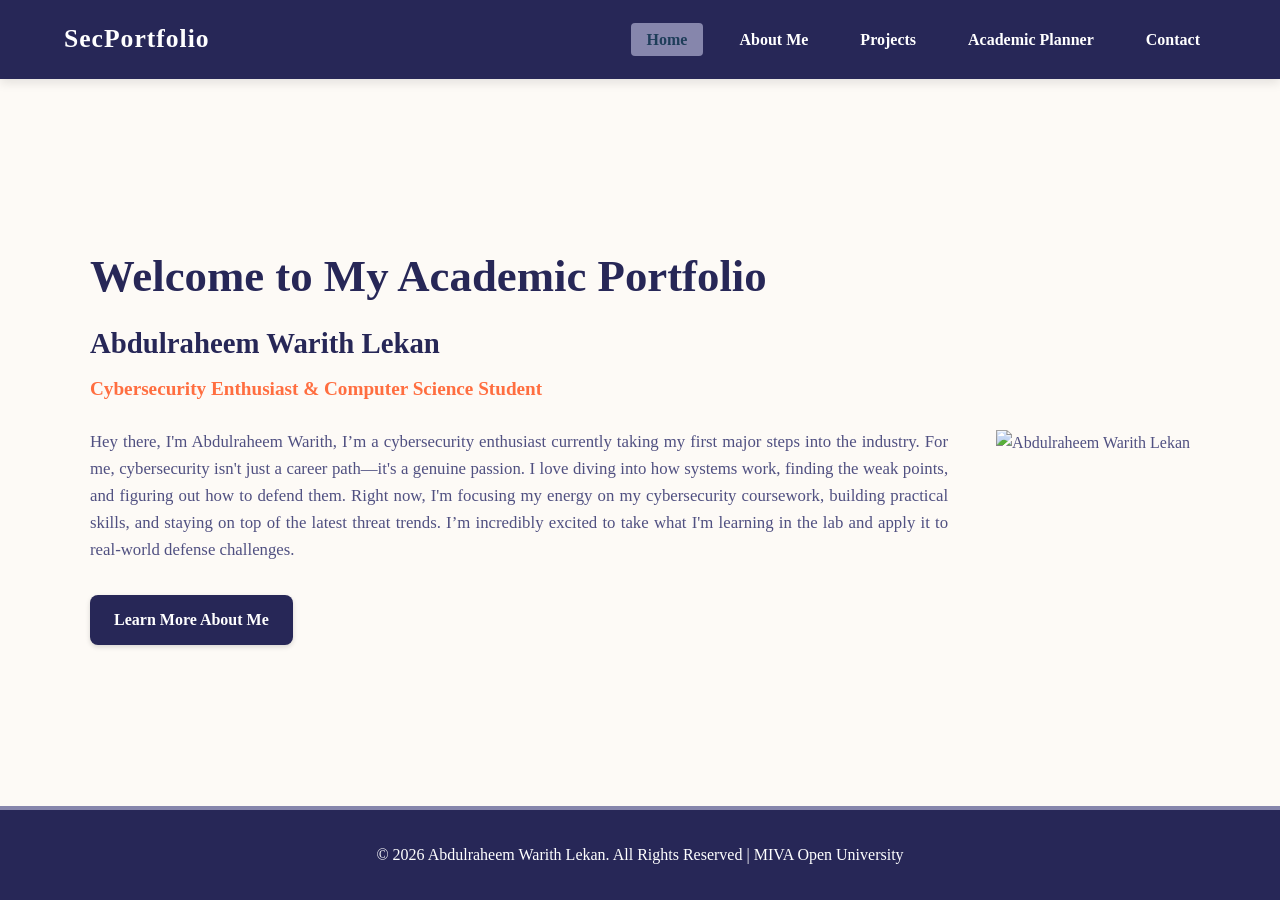
==== index.html @ 94b6bfc5 "Add files via upload" ====
<!DOCTYPE html>
<html lang="en">
<head>
    <meta charset="UTF-8">
    <meta name="viewport" content="width=device-width, initial-scale=1.0">
    <title>Academic Portfolio | Abdulraheem Warith Lekan</title>
    <link rel="stylesheet" href="css/style.css">
</head>
<body>
    <header class="navbar">
        <div class="logo">SecPortfolio</div>
        <nav>
            <ul>
                <li><a href="index.html" class="active">Home</a></li>
                <li><a href="about.html">About Me</a></li>
                <li><a href="projects.html">Projects</a></li>
                <li><a href="planner.html">Academic Planner</a></li>
                <li><a href="contact.html">Contact</a></li>
            </ul>
        </nav>
    </header>

    <main class="container hero-section">
        <div class="hero-content">
            <h1>Welcome to My Academic Portfolio</h1>
            <p class="student-name-title">Abdulraheem Warith Lekan</p>
            <p class="tagline">Cybersecurity Enthusiast & Computer Science Student</p>
            <p class="bio">
                Hey there, I'm Abdulraheem Warith, I’m a cybersecurity enthusiast currently taking my first major steps into the industry. For me, cybersecurity isn't just a career path—it's a genuine passion. I love diving into how systems work, finding the weak points, and figuring out how to defend them. Right now, I'm focusing my energy on my cybersecurity coursework, building practical skills, and staying on top of the latest threat trends. I’m incredibly excited to take what I'm learning in the lab and apply it to real-world defense challenges.
            </p>
            <a href="about.html" class="btn">Learn More About Me</a>
        </div>
        <div class="hero-image">
            <!-- Simulated student image profile frame -->
            <img src="image2.jpg"  alt="Abdulraheem Warith Lekan" class="profile-image">  
        </div>
    </main>

    <footer>
        <p>&copy; 2026 Abdulraheem Warith Lekan. All Rights Reserved | MIVA Open University</p>
    </footer>
</body>
</html>
---- css/style.css ----
/* Custom CSS Variables & Color Scheme */
:root {
    --primary-color: #272757;   
    --accent-color: #8686ac;    
    --bg-color: #f5f0e1;
    --text-color: #505081;
    --card-bg: #ffffff;
    --error-color: #272757;
    --success-color: #0F0E47;
    --border-radius: 8px;
    --transition: all 0.3s cubic-bezier(0.25, 0.8, 0.25, 1);
}

* {
    margin: 0;
    padding: 0;
    box-sizing: border-box;
}


@import url('https://fonts.googleapis.com/css2?family=Playfair+Display:ital,wght@0,400..900;1,400..900&display=swap');

body {
    font-family: "Playfair Display", serif;
    line-height: 1.6;
    background-color: #fdfaf6;
    color: var(--text-color);
    display: flex;
    flex-direction: column;
    min-height: 100vh;
}

/* Header & Nav Styling using Flexbox */
.navbar {
    background-color: var(--primary-color);
    display: flex;
    justify-content: space-between;
    align-items: center;
    padding: 1.2rem 5%;
    color: #ffffff;
    box-shadow: 0 4px 10px rgba(0,0,0,0.1);
}

.navbar .logo {
    font-size: 1.6rem;
    font-weight: bold;
    letter-spacing: 1px;
}

.navbar ul {
    display: flex;
    list-style: none;
}

.navbar ul li {
    margin-left: 20px;
}

.navbar ul li a {
    color: #ffffff;
    text-decoration: none;
    font-weight: bold;
    padding: 8px 16px;
    border-radius: 4px;
    transition: var(--transition);
}

.navbar ul li a:hover,
.navbar ul li a.active {
    background-color: var(--accent-color);
    color: #1e3d59;
}

/* Base Container spacing */
.container {
    flex: 1;
    width: 90%;
    max-width: 1100px;
    margin: 3rem auto;
}

/* Homepage Hero Layout (Flexbox & responsivewrap) */
.hero-section {
    display: flex;
    flex-wrap: wrap;
    align-items: center;
    gap: 3rem;
    justify-content: space-between;
}

.hero-content {
    flex: 1.2;
    min-width: 300px;
}

.hero-content h1 {
    font-size: 2.8rem;
    margin-bottom: 0.5rem;
    color: var(--primary-color);
}

.student-name-title {
    font-size: 1.8rem;
    font-weight: bold;
    color: var(--primary-color);
    margin-bottom: 0.5rem;
}

.tagline {
    font-size: 1.2rem;
    font-weight: bold;
    color: #ff6e40;
    margin-bottom: 1.5rem;
}

.bio {
    margin-bottom: 2rem;
    text-align: justify;
    font-size: 1.05rem;
}

.profile-pic {
    border-radius: 50%;
    width: 280px;
    height: 280px;
    object-fit: cover;
    border: 6px solid var(--primary-color);
    box-shadow: 0 6px 15px rgba(0,0,0,0.15);
    transition: var(--transition);
}

.profile-pic:hover {
    transform: scale(1.05);
}

/* Styled Interactive Buttons */
.btn {
    display: inline-block;
    background-color: var(--primary-color);
    color: #ffffff;
    padding: 12px 24px;
    text-decoration: none;
    border-radius: var(--border-radius);
    transition: var(--transition);
    border: none;
    cursor: pointer;
    font-weight: bold;
    box-shadow: 0 2px 5px rgba(0,0,0,0.15);
}

.btn:hover {
    background-color: var(--accent-color);
    color: var(--primary-color);
    transform: translateY(-3px);
    box-shadow: 0 4px 10px rgba(0,0,0,0.2);
}

.btn-block {
    width: 100%;
}

/* Responsive Grid layouts */
.grid-2-col {
    display: grid;
    grid-template-columns: repeat(auto-fit, minmax(300px, 1fr));
    gap: 2rem;
    margin-top: 1.5rem;
}

.card {
    background: var(--card-bg);
    padding: 2rem;
    border-radius: var(--border-radius);
    box-shadow: 0 4px 10px rgba(0,0,0,0.05);
    border-left: 5px solid var(--primary-color);
}

.skills-list {
    list-style-type: square;
    margin-left: 20px;
    padding-top: 10px;
}

/* Academic Table Layout Styling */
.table-container {
    margin: 3rem 0;
    overflow-x: auto;
}

.academic-table {
    width: 100%;
    border-collapse: collapse;
    margin-top: 1rem;
    background: var(--card-bg);
    box-shadow: 0 4px 12px rgba(0,0,0,0.05);
    border-radius: var(--border-radius);
    overflow: hidden;
}

.academic-table th, 
.academic-table td {
    padding: 15px 20px;
    text-align: left;
    border-bottom: 1px solid #eee;
}

.academic-table th {
    background-color: var(--primary-color);
    color: #ffffff;
    font-weight: bold;
}

.academic-table tbody tr:hover {
    background-color: #f9f9fd;
}

/* Media (Video introduction) frame */
.media-box {
    margin-top: 3rem;
}

.portfolio-video {
    border-radius: var(--border-radius);
    box-shadow: 0 6px 15px rgba(0,0,0,0.1);
}

/* Projects Showcase Grid */
.projects-grid {
    display: grid;
    grid-template-columns: repeat(auto-fit, minmax(300px, 1fr));
    gap: 2.5rem;
    margin-top: 1.5rem;
}

.project-card {
    background-color: var(--card-bg);
    border-radius: var(--border-radius);
    overflow: hidden;
    box-shadow: 0 4px 12px rgba(0,0,0,0.08);
    transition: var(--transition);
}

.project-card:hover {
    transform: translateY(-8px);
    box-shadow: 0 12px 20px rgba(0,0,0,0.15);
}

.project-img {
    width: 100%;
    height: 200px;
    object-fit: cover;
}

.project-info {
    padding: 1.8rem;
}

.project-info h3 {
    margin-bottom: 0.5rem;
    color: var(--primary-color);
}

.project-link {
    display: inline-block;
    margin-top: 1.2rem;
    color: #ff6e40;
    text-decoration: none;
    font-weight: bold;
    transition: var(--transition);
}

.project-link:hover {
    color: var(--primary-color);
}

/* Planner App Styling */
.planner-widget {
    background: var(--card-bg);
    padding: 2.5rem;
    border-radius: var(--border-radius);
    box-shadow: 0 4px 15px rgba(0,0,0,0.08);
    margin-top: 2rem;
}

#todo-form {
    display: flex;
    gap: 15px;
    margin-bottom: 2rem;
}

#task-input {
    flex: 1;
    padding: 12px;
    border: 1px solid #ddd;
    border-radius: var(--border-radius);
    font-size: 1rem;
}

#task-list {
    list-style: none;
}

#task-list li {
    display: flex;
    justify-content: space-between;
    align-items: center;
    padding: 12px 18px;
    border-bottom: 1px solid #eee;
    background: #fdfdfd;
    margin-bottom: 8px;
    border-radius: 4px;
    box-shadow: 0 2px 4px rgba(0,0,0,0.02);
}

#task-list li.completed span {
    text-decoration: line-through;
    color: #a0aec0;
}

.task-buttons button {
    margin-left: 8px;
    padding: 6px 12px;
    border: none;
    border-radius: 4px;
    cursor: pointer;
    font-weight: bold;
    transition: var(--transition);
}

.complete-btn {
    background-color: var(--success-color);
    color: white;
}

.delete-btn {
    background-color: var(--error-color);
    color: white;
}

.task-buttons button:hover {
    transform: scale(1.1);
}

/* Direct Contact Info card spacing */
.direct-contact-info {
    background: var(--card-bg);
    padding: 1.5rem;
    border-radius: var(--border-radius);
    box-shadow: 0 2px 6px rgba(0,0,0,0.05);
    margin: 1.5rem auto;
    max-width: 600px;
    text-align: center;
}

.direct-contact-info a {
    color: #ff6e40;
    text-decoration: none;
    font-weight: bold;
}

/* Styled Forms */
.styled-form {
    max-width: 600px;
    margin: 1.5rem auto;
    background: var(--card-bg);
    padding: 2.5rem;
    border-radius: var(--border-radius);
    box-shadow: 0 4px 15px rgba(0,0,0,0.08);
}

.form-group {
    margin-bottom: 1.5rem;
}

.form-group label {
    display: block;
    font-weight: bold;
    margin-bottom: 8px;
    color: var(--primary-color);
}

.form-group input, 
.form-group textarea {
    width: 100%;
    padding: 12px;
    border: 1px solid #ccc;
    border-radius: var(--border-radius);
    font-size: 1rem;
    transition: var(--transition);
}

.form-group input:focus, 
.form-group textarea:focus {
    outline: none;
    border-color: var(--primary-color);
    box-shadow: 0 0 5px rgba(30,61,89,0.2);
}

/* Banner Notices */
.error-banner {
    background-color: #fde8e8;
    color: #9b2c2c;
    padding: 12px 18px;
    border-radius: var(--border-radius);
    margin: 1rem auto;
    max-width: 600px;
    border: 1px solid #f8b4b4;
    font-weight: bold;
}

.success-banner {
    background-color: #def7ec;
    color: #03543f;
    padding: 12px 18px;
    border-radius: var(--border-radius);
    margin: 1rem auto;
    max-width: 600px;
    border: 1px solid #84e1bc;
    font-weight: bold;
}

/* Footer layout */
footer {
    background-color: var(--primary-color);
    color: #fff;
    text-align: center;
    padding: 2rem 0;
    margin-top: auto;
    border-top: 4px solid var(--accent-color);
}

/* Responsive Mobile Navigation Breakpoint */
@media (max-width: 768px) {
    .navbar {
        flex-direction: column;
        text-align: center;
    }
    
    .navbar ul {
        margin-top: 15px;
        flex-wrap: wrap;
        justify-content: center;
    }

    .navbar ul li {
        margin: 5px 8px;
    }

    .hero-section {
        flex-direction: column-reverse;
        text-align: center;
    }

    .hero-content h1 {
        font-size: 2.2rem;
    }
}
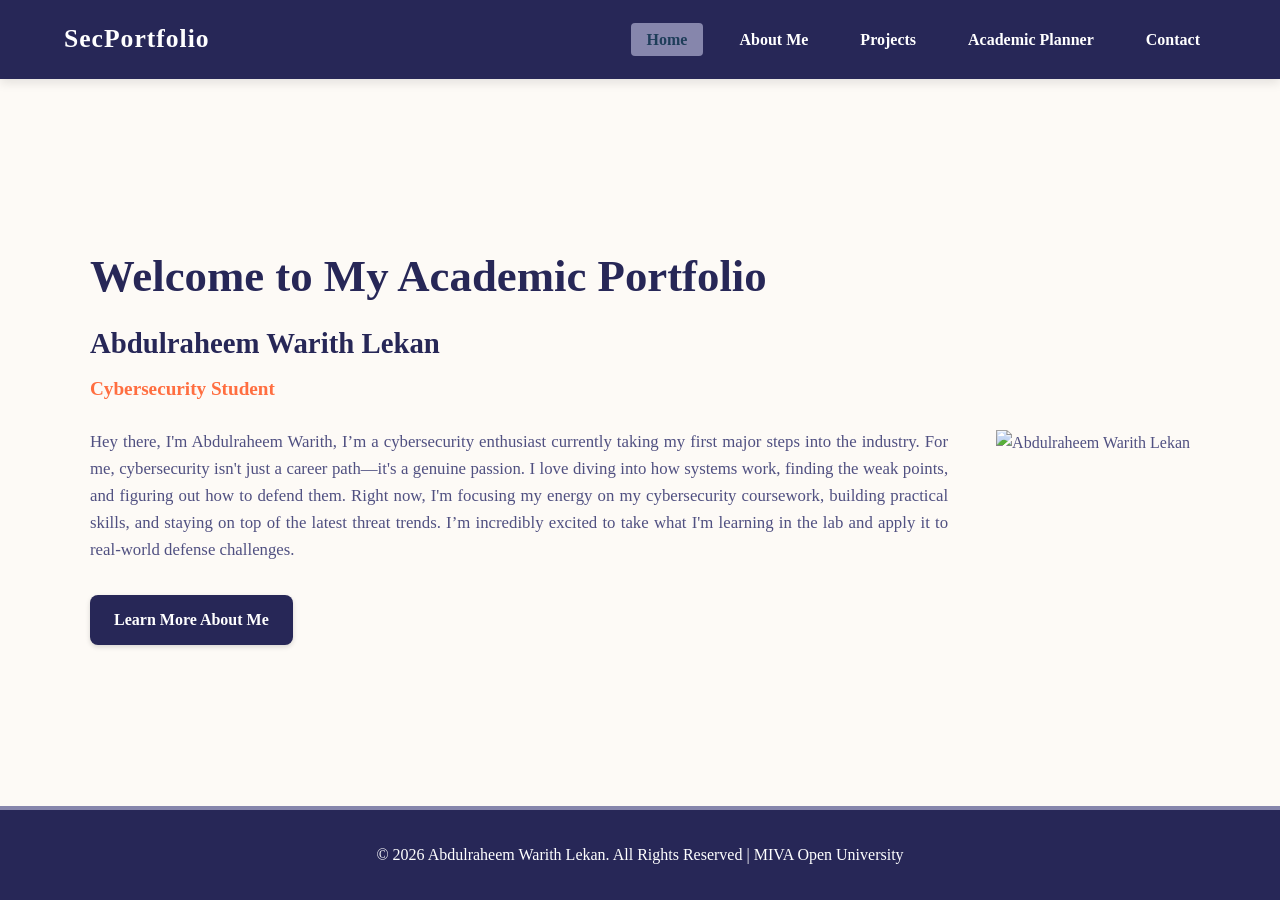
==== commit bbd1214d: "Modify hero section and update image source Updated the hero section tagline and image source." ====
--- a/index.html
+++ b/index.html
@@ -24,7 +24,7 @@
         <div class="hero-content">
             <h1>Welcome to My Academic Portfolio</h1>
             <p class="student-name-title">Abdulraheem Warith Lekan</p>
-            <p class="tagline">Cybersecurity Enthusiast & Computer Science Student</p>
+            <p class="tagline">Cybersecurity Student</p>
             <p class="bio">
                 Hey there, I'm Abdulraheem Warith, I’m a cybersecurity enthusiast currently taking my first major steps into the industry. For me, cybersecurity isn't just a career path—it's a genuine passion. I love diving into how systems work, finding the weak points, and figuring out how to defend them. Right now, I'm focusing my energy on my cybersecurity coursework, building practical skills, and staying on top of the latest threat trends. I’m incredibly excited to take what I'm learning in the lab and apply it to real-world defense challenges.
             </p>
@@ -32,7 +32,7 @@
         </div>
         <div class="hero-image">
             <!-- Simulated student image profile frame -->
-            <img src="image2.jpg"  alt="Abdulraheem Warith Lekan" class="profile-image">  
+            <img src="https://github.com/user-attachments/assets/5ac76a2a-7aa4-43ff-88a4-e687269d2722"  alt="Abdulraheem Warith Lekan" class="profile-image">  
         </div>
     </main>
 
@@ -40,4 +40,4 @@
         <p>&copy; 2026 Abdulraheem Warith Lekan. All Rights Reserved | MIVA Open University</p>
     </footer>
 </body>
-</html>+</html>
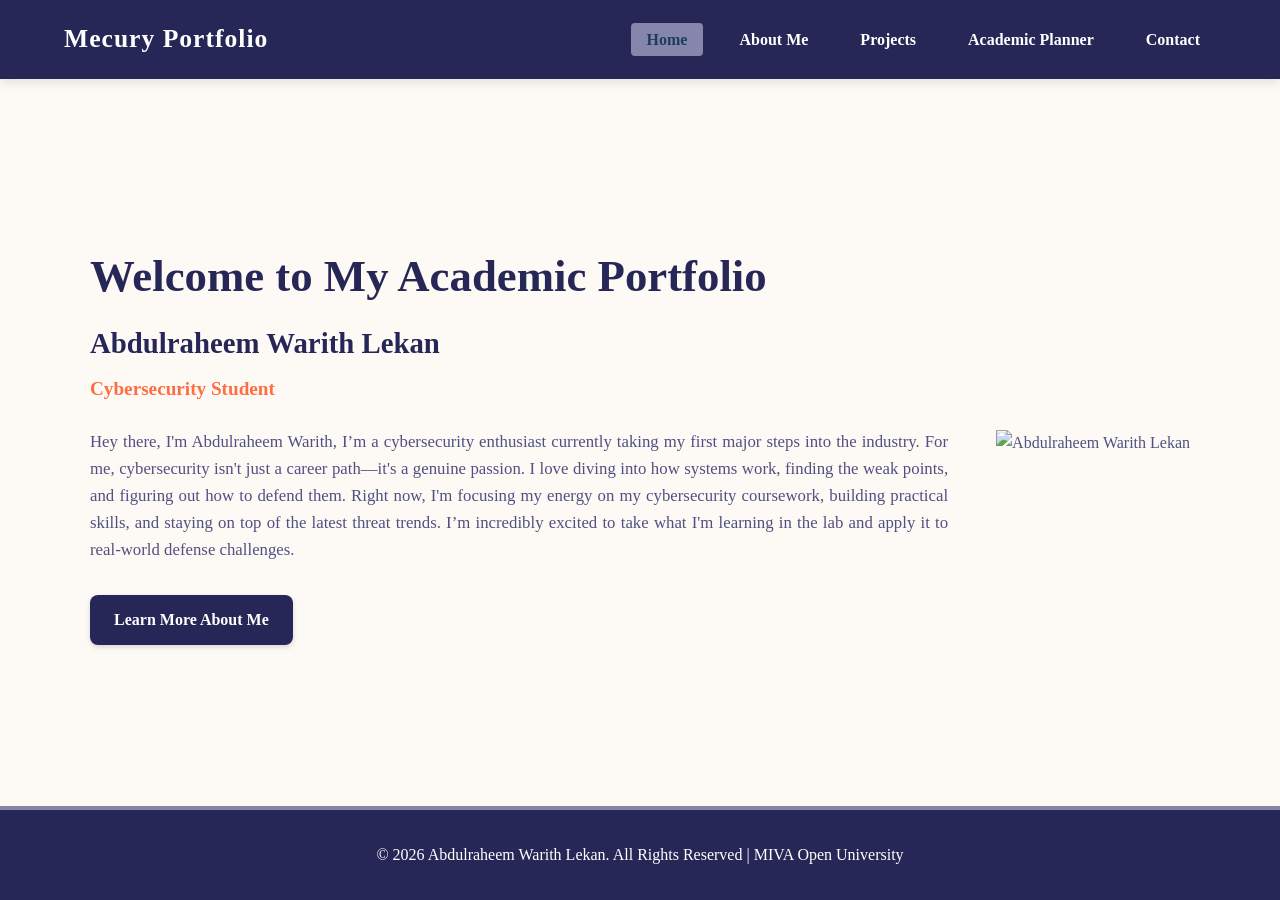
==== commit 39f4ea93: "Change logo name in index.html Updated the logo name from 'SecPortfolio' to 'Mecury Portfolio'." ====
--- a/index.html
+++ b/index.html
@@ -8,7 +8,7 @@
 </head>
 <body>
     <header class="navbar">
-        <div class="logo">SecPortfolio</div>
+        <div class="logo">Mecury Portfolio</div>
         <nav>
             <ul>
                 <li><a href="index.html" class="active">Home</a></li>
